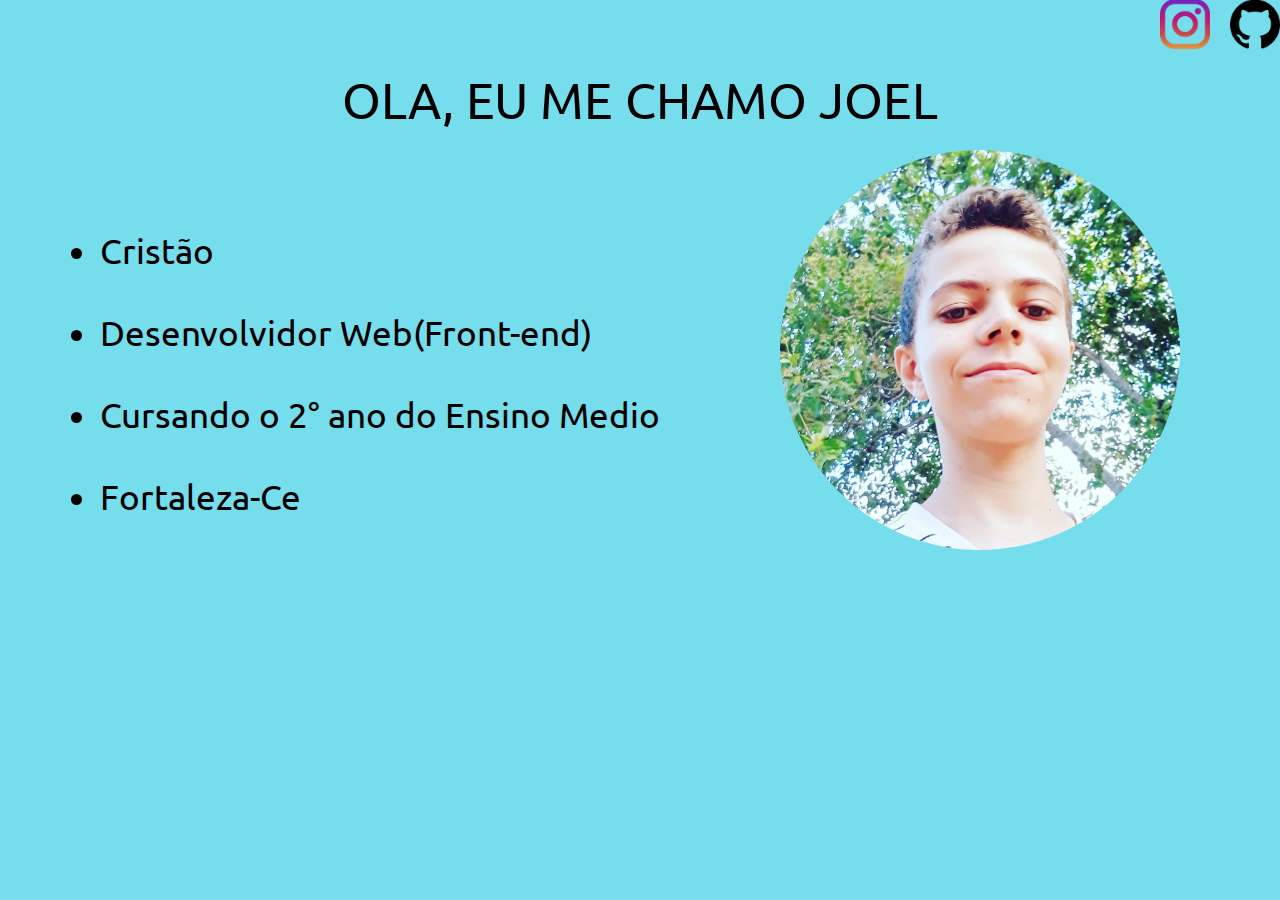
==== index.html @ 1ed7f48f "Rename portifolio.html to index.html" ====
<!DOCTYPE html>
<html lang="pt-BR">
<head>
    <meta charset="UTF-8">
    <meta name="viewport" content="width=device-width, initial-scale=1.0">
    <title>Potifolio</title>
    <link rel="stylesheet" href="style.css">
</head>
<body>
    <div id="inicio">
        <div id="redes-sociais">
            <a href="https://www.instagram.com/joel_holand/" target="_blank"><img src="instagram.png" alt="logo do instagram" id="instagram"></a>
            <a href="https://github.com/joel-holanda" target="_blank">
            <img src="github.png" alt="logo do github" id="github"></a>
        </div>
        <div id="apresentacao">
            <p>OLA, EU ME CHAMO JOEL</p>
        </div>
        <div id="foto">
            <img src="joel.jpg" alt="foto do Joel" id="joel">
        </div>
        <div id="destaques">
            <ul>
                <li>Cristão</li>
                <li>Desenvolvidor Web(Front-end)</li>
                <li>Cursando o 2&deg; ano do Ensino Medio</li>
                <li>Fortaleza-Ce</li>
            </ul>
        </div>
    </div>
</body>
</html>
---- style.css ----
@import url('https://fonts.googleapis.com/css2?family=Ubuntu:wght@500&display=swap');
*{
    margin: 0;
    padding: 0;
}
body{
    background-color: rgb(117, 221, 235);
    font-family: 'Ubuntu', sans-serif;
}
#redes-sociais{
    height: 50px;
    display: flex;
    align-items: center;
    justify-content: end;
}
#instagram, #github{
    height: 50px;
    width: 50px;
    margin-left: 20px;
}
#apresentacao{
    height: 100px;
    display: flex;
    justify-content: center;
    align-items: center;
}
#apresentacao > p{
    font-size: 50px;
}
#foto {
    height: 200px;
    display: flex;
    justify-content: end;
}
#joel{
    margin-right: 100px;
    height: 400px;
    width: 400px;
    border-radius: 300px;
    margin-left: 10px;
}
#destaques{
    height: 300px;
    margin-top: -160px;
}
li{
    margin-left: 100px;
    margin-top: 40px;
    font-size: 35px;
}
@media screen and (max-width: 1165px){
    #foto{
        justify-content: center;
    }
    #joel{
        margin-right: 0px;
        height: 250px;
        width: 250px;
        margin-left: 0px;
    }
    #destaques{
        margin-top: 0px;
    }
}
@media screen and (max-width: 650px){
    #apresentacao > p{
        font-size: 30px;
        text-align: center;
    }
    #foto{
        justify-content: center;
    }
    #joel{
        margin-right: 0;
        height: 200px;
        width: 200px;
    }
    #destaques{
        height: 300px;
        margin-top: -10px;
    }
    li{
        margin-left: 50px;
        margin-top: 30px;
        font-size: 20px;
    }
}
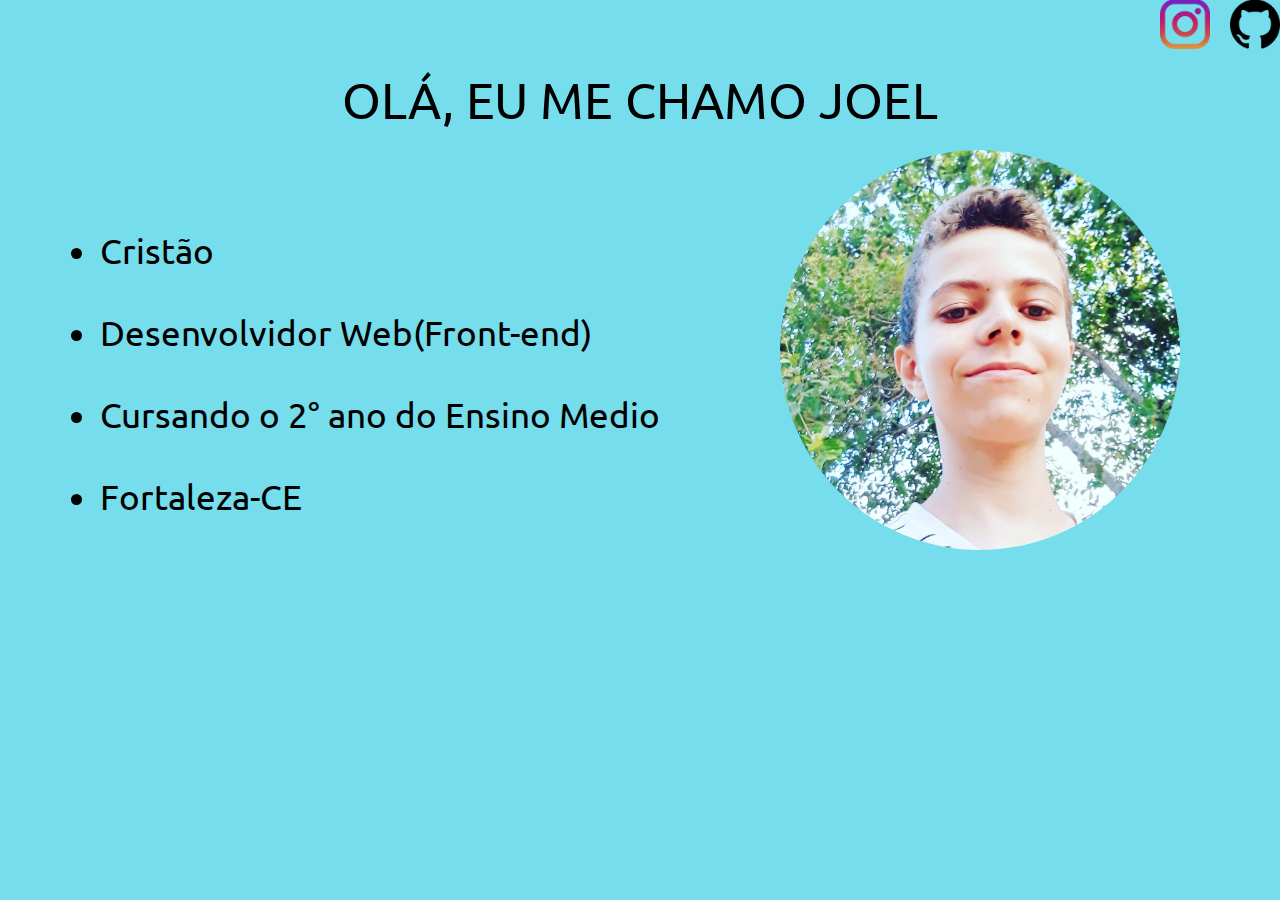
==== commit 9217fd11: "Update index.html" ====
--- a/index.html
+++ b/index.html
@@ -14,7 +14,7 @@
             <img src="github.png" alt="logo do github" id="github"></a>
         </div>
         <div id="apresentacao">
-            <p>OLA, EU ME CHAMO JOEL</p>
+            <p>OLÁ, EU ME CHAMO JOEL</p>
         </div>
         <div id="foto">
             <img src="joel.jpg" alt="foto do Joel" id="joel">
@@ -24,7 +24,7 @@
                 <li>Cristão</li>
                 <li>Desenvolvidor Web(Front-end)</li>
                 <li>Cursando o 2&deg; ano do Ensino Medio</li>
-                <li>Fortaleza-Ce</li>
+                <li>Fortaleza-CE</li>
             </ul>
         </div>
     </div>
